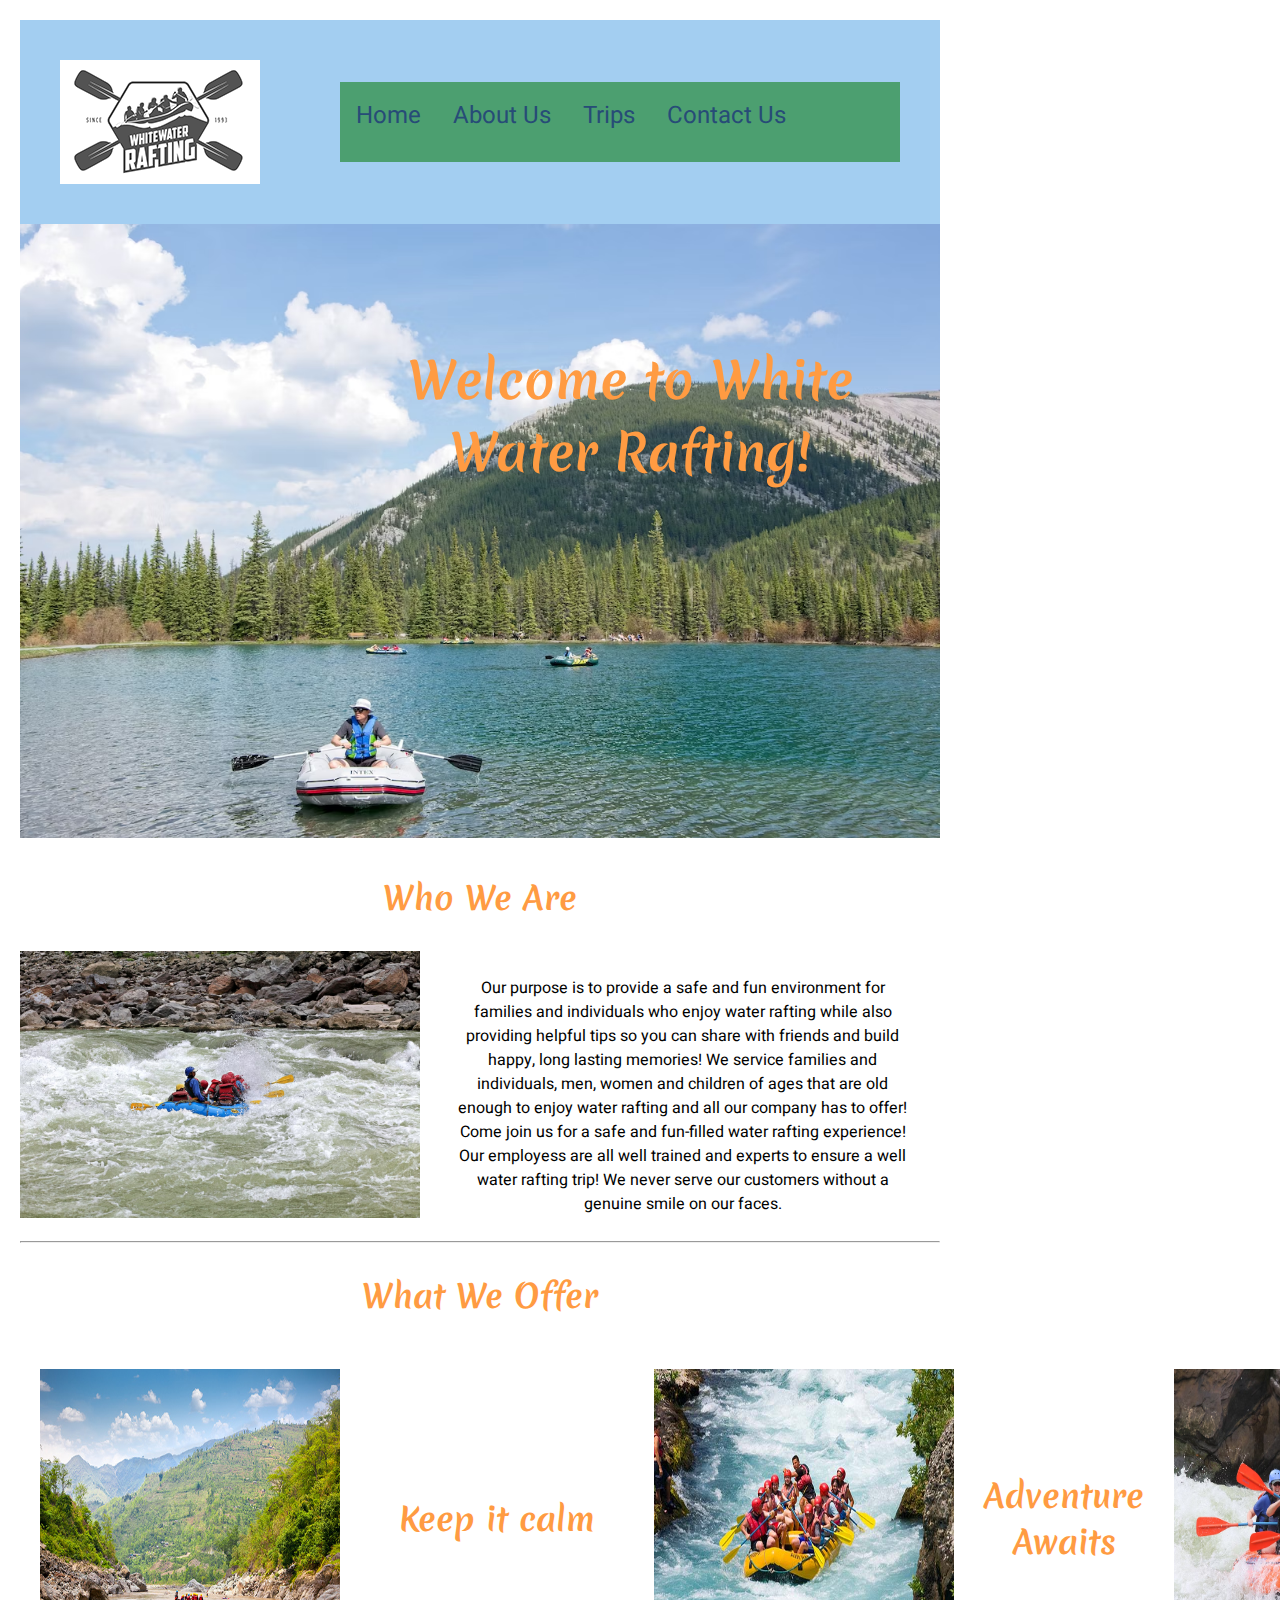
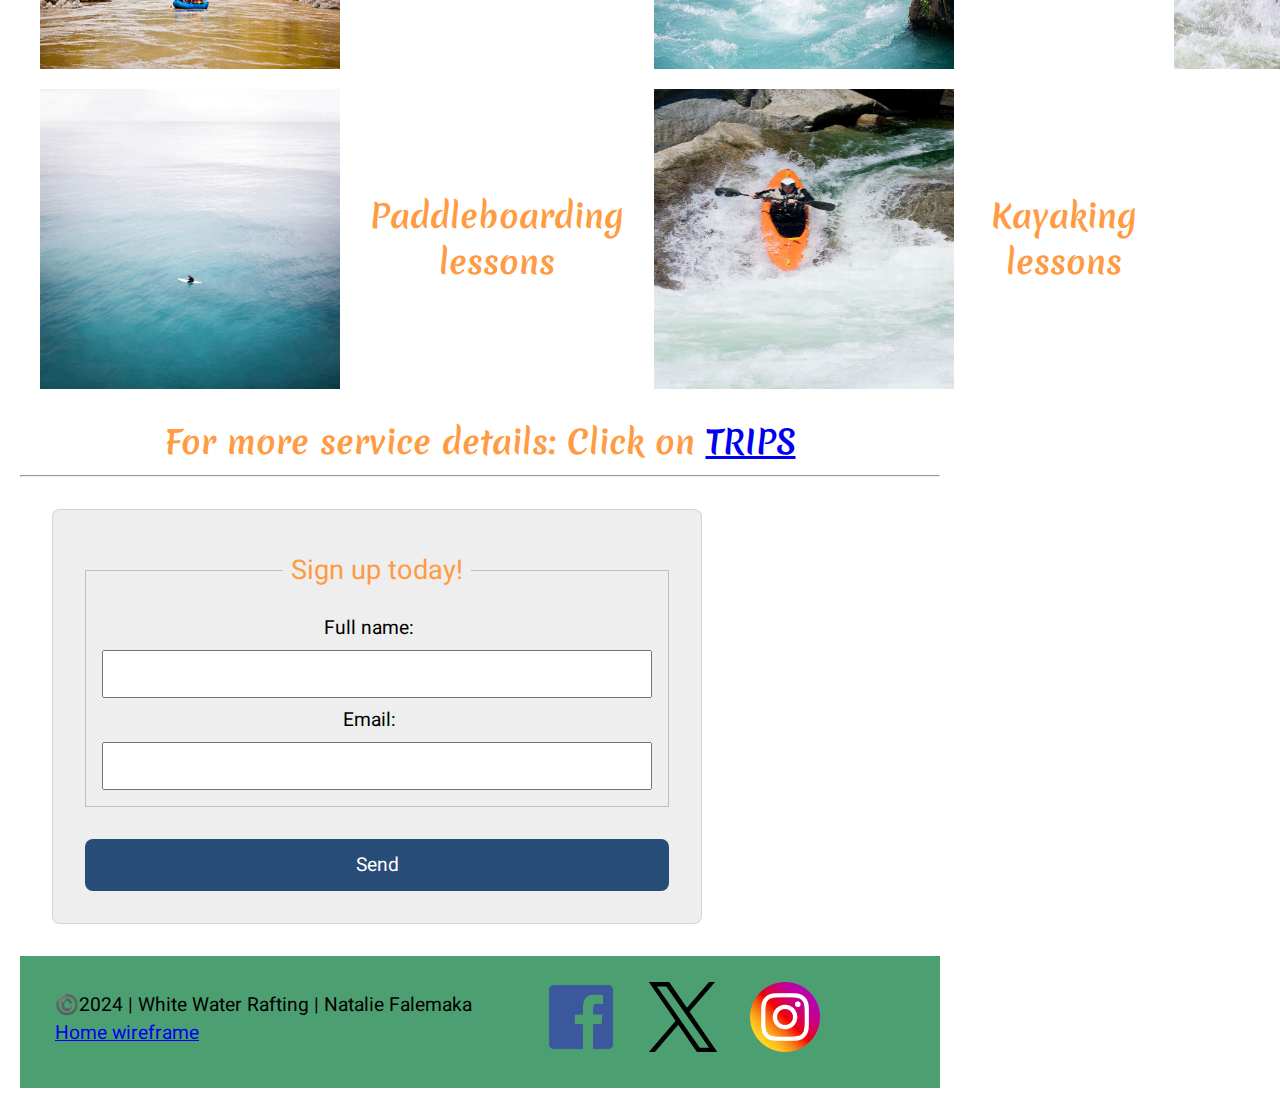
==== wwr/index.html @ 5c4816d8 "finish up the rest of the wwr site" ====
<!DOCTYPE html>
<html lang="en">
<head>
    <meta charset="UTF-8">
    <meta name="viewport" content="width=device-width, initial-scale=1.0">
    <title>White Water Rafting Home | Natalie Falemaka</title>
    <meta name="description" content="The home page is how we welcome our customers. It also includes our services and contact info.">
    <meta name="author" content="Natalie Falemaka">
    <link rel="stylesheet" href="styles/rafting.css">
</head>
<body>
    <header>
        <img src="images/logo.png" alt="Rafting Site Logo">
        <nav class="navigation">
            <a href="index.html">Home</a>
            <a href="about.html">About Us</a>
            <a href="trips.html">Trips</a>
            <a href="contact.html">Contact Us</a> 
        </nav>
    </header>

    <main>
        <div class="home">
            <img src="images/homepage.avif" alt="A man rowing his boat on the water enjoying the scene of the mountains">
            <h1>Welcome to White Water Rafting!</h1>          
        </div>


        <section class="whoweare">
            <h2>Who We Are</h2>
            <img src="images/home2.avif" alt="A family water rafting on moving water">
            <p>Our purpose is to provide a safe and fun environment for families and individuals who enjoy water rafting while also providing helpful tips so you can share with friends and build happy, long lasting memories! We service families and individuals, men, women and children of ages that are old enough to enjoy water rafting and all our company has to offer! Come join us for a safe and fun-filled water rafting experience! Our employess are all well trained and experts to ensure a well water rafting trip! We never serve our customers without a genuine smile on our faces.</p>
        </section>
        <hr>

        <h2>What We Offer</h2>
        <section class="minitrips">
                <img src="images/image1.jpeg" alt="A group enjoying the nature view on while water rafitng on calming waters">
                <h3>Keep it calm</h5>    

                <img src="images/image2.jpeg" alt="An employee instructing a group while water rafting">
                <h3>Adventure Awaits</h3>    

                <img src="images/trips3.avif" alt="A family enjoying water rafting on moving water">
                <h3>Three Full Days</h3>            

                <img src="images/trips2.avif" alt="A man paddleboarding in calm waters">
                <h3>Paddleboarding lessons</h3>

                <img src="images/trips1.avif" alt="A man on his own kayaking down a moving stream">
                <h3>Kayaking lessons</h3>
        </section>

        <h4>For more service details: Click on <a href="trips.html">TRIPS</a></h4>

        <hr>
        <form>
            <fieldset>
                <legend>Sign up today!</legend>            
                    <label for="fullname">Full name:</label>
                    <input type="text" id="fullname" name="fullname">
            
                    <label for="email">Email:</label>
                    <input type="email" id="useremail" name="useremail">
            </fieldset>
            <button type="submit">Send</button>
        </form>
    
    </main>

    <footer>
        <p>©️2024 | White Water Rafting |  Natalie Falemaka <a href="images/home-wireframe.jpg">Home wireframe</a></p>
        <nav class="sociallinks">
            <a href="https://facebook.com">
                <img src="images/facebook.png" alt="Facebook" width="70px">
            </a>
            <a href="https://twitter.com">
                <img src="images/twitter.png" alt="Twitter" width="70px">
            </a>
            <a href="https://instagram.com">
                <img src="images/instagram.png" alt="Instagram" width="70px">
            </a>
        </nav>
    </footer>
    
</body>
</html>
---- wwr/styles/rafting.css ----
@import url('https://fonts.googleapis.com/css2?family=Heebo&family=Merienda:wght@800&display=swap');

:root {
    --primary-color: #FF9B42;
    --secondary-color: #274C77; 
    --accent1-color: #A3CEF1;
    --accent2-color: #4C9F70;

    --heading-font: "Merienda", serif;
    --paragraph-font: "Heebo", serif;

    --nav-background-color: #4C9F70;
    --nav-link-color: #274C77;
    --nav-hover-link-color:  #A3CEF1;
    --nav-hover-background-color:  #274C77;
}

* {
    margin: 0;
    padding: 0;
    box-sizing: border-box;
}

body {
    font-family: var(--paragraph-font);
    max-width: 960px;
    padding: 20px;
}

h1, h2, h3, h4, h5, h6 {
    font-family: var(--heading-font);
    color: var(--primary-color);
    text-align: center;
    font-size: 2rem;
    padding: 10px;
}

header {
    padding: 40px;
    background-color: var(--accent1-color);
    display: grid;
    grid-template-columns: 1fr 2fr;
}

p {
    padding: 25px;
}

nav {
    background-color: var(--nav-background-color);
    font-size: 1.5rem;
    display: flex;
    align-self: center;
}

.navigation {
    display: flex;
    height: 80px;
}

nav a {
    display: block;
    color: var(--nav-link-color);
    text-decoration: none;
    padding: 1rem;
}

nav a:link, nav a:visited {
    color: var(--nav-link-color);
}

nav a:hover {
    color: var(--nav-hover-link-color);
    background-color: var(--nav-hover-background-color);
}

.hero img {
    display: block;
    width: 100%;
    height: auto;
}

.hero {
    position: relative;
}

h1 {
    position: absolute;
    top: 40px;
    left: 300px;
}

.article img {
    height: 200px;
    width: auto;
    float: right;
    padding: 2px;
    opacity: 0.95;
}

.article {
    position: absolute;
    top: 140px;
    border: 1px solid steelblue;
    background-color: #FF9B42;
    opacity: 0.95;
}

.history img {
    width: 300px;
    height: auto;
    float: left;
}

.history {
    display: block
}

.history p {
    text-align: center;
}

.history h2 {
    padding: 4%;
}

.adventure {
    display: grid;
    height: auto;
    width: 100%;
    grid-template-columns: repeat(5, 1fr);
}

.adventure h2 {
    grid-column: 1/6;
    padding: 1em;
}


.adventure img {
    padding: 1px;
    height: 400px;
    width: 400px;
    margin: 1rem;
}


footer {
    padding: 10px;
    display: grid;
    width: auto;
    grid-template-columns: 500px 3fr;
    background-color: #4C9F70;
}

footer p {
    font-size: 1.2em;
}

form {
    width: 650px;
    margin: 2rem;
    padding: 1rem;
    border: 1px solid rgba(0, 0, 0, 0.1);
    border-radius: 0.5rem;
    background-color: #eee;
    display: grid;
    align-items: center;
    align-self: center;
}

fieldset {
    display: grid;
    grid-gap: .5rem;
    margin: 1rem;
    border: 1px solid rgba(0, 0, 0, 0.2);
    padding: 1rem;
    align-self: center;
}

legend {
    padding: 0.5rem;
    color: var(--primary-color);
    font-size: 1.7rem;
    text-align: center;
}
label, input, button, select, textarea {
    font-family: var(--paragraph-font);
}

label {
    text-align: center;
    padding-right: 1rem;
    font-size: 1.2rem;
}

input, select, textarea {
    padding: 0.5rem;
    font-size: 1.2rem;
}

.subscribe {
    text-align: center;

}

input[type="checkbox"] {
    width: 20px;
    height: 20px;
}

button {
    margin: 1rem;
    background-color: var(--secondary-color);
    color: #fff;
    border: none;
    border-radius: .5rem;
    padding: .75rem;
    font-size: 1.2rem;
}

button:hover {
    background-color: var(--accent2-color);
}

.company {
    display: block;
    text-align: center;
    font-size: large;
}

.employee1 img {
    width: 400px;
    height: auto;
    padding: 2rem;
    border: 1px solid var(--accent2-color);
    box-shadow: 0 0 30px gray;
    margin: 1rem;
    float: left;
}

.employee1 p {
    text-align: center;
}

.employee1 {
    display: block;
    margin-top: 50px;
}

.employee2 {
    display: block;
    margin-top: 200px;
}

.employee2 img {
    width: 300px;
    height: auto;
    padding: 2rem;
    border: 1px solid var(--accent2-color);
    box-shadow: 0 0 30px gray;
    margin: 1rem;
    float: left;
}

.employee2 p {
    text-align: center;
}

.employee3 {
    display: block;
    margin-top: 300px;
    margin-bottom: 300px;

}
.employee3 img {
    width: 300px;
    height: auto;
    padding: 2rem;
    border: 1px solid var(--accent2-color);
    box-shadow: 0 0 30px gray;
    margin: 1rem;
    float: left;
}

.employee3 {
    text-align: center;
}

.trips {
    position: relative;
}

.trips img {
    width: 100%;
    height: auto;
}

.trips h1 {
    position: absolute;
    top: 170px;
    font-size: 40px;
    text-align: center;
}

h2 {
    margin: 20px;
    text-align: center;
}

.services {
    display: grid;
    grid-template-columns: 800px 800px 800px;
    gap: 40px;
    padding: 10px;
}

.services img {
    width: 800px;
    height: auto;
    align-items: center;
}

.services p {
    text-align: center;
}

.othertrips {
    display: grid;
    grid-template-columns: 600px 600px;
    gap: 30px;
    padding: 10px;
}

.othertrips img {
    width: 500px;
    height: 600px;
}

.othertrips h3 {
    align-self: center;
}

.home {
    position: relative;
}

.home img {
    width: 100%;
}

.home h1 {
    position: absolute;
    top: 110px;
    font-size: 50px;
}

.whoweare {
    display: block;
}

.whoweare img {
    width: 400px;
    height: auto;
    float: left;
    margin-right: 30px;
}

.whoweare p {
    text-align: center;
}

.minitrips {
    display: grid;
    grid-template-columns: repeat(3, 1fr auto);
    gap: 20px;
    padding: 20px;
}

.minitrips img {
    width: 300px;
    height: 300px;
}

.minitrips h3 {
    text-align: center;
    align-self: center;
}
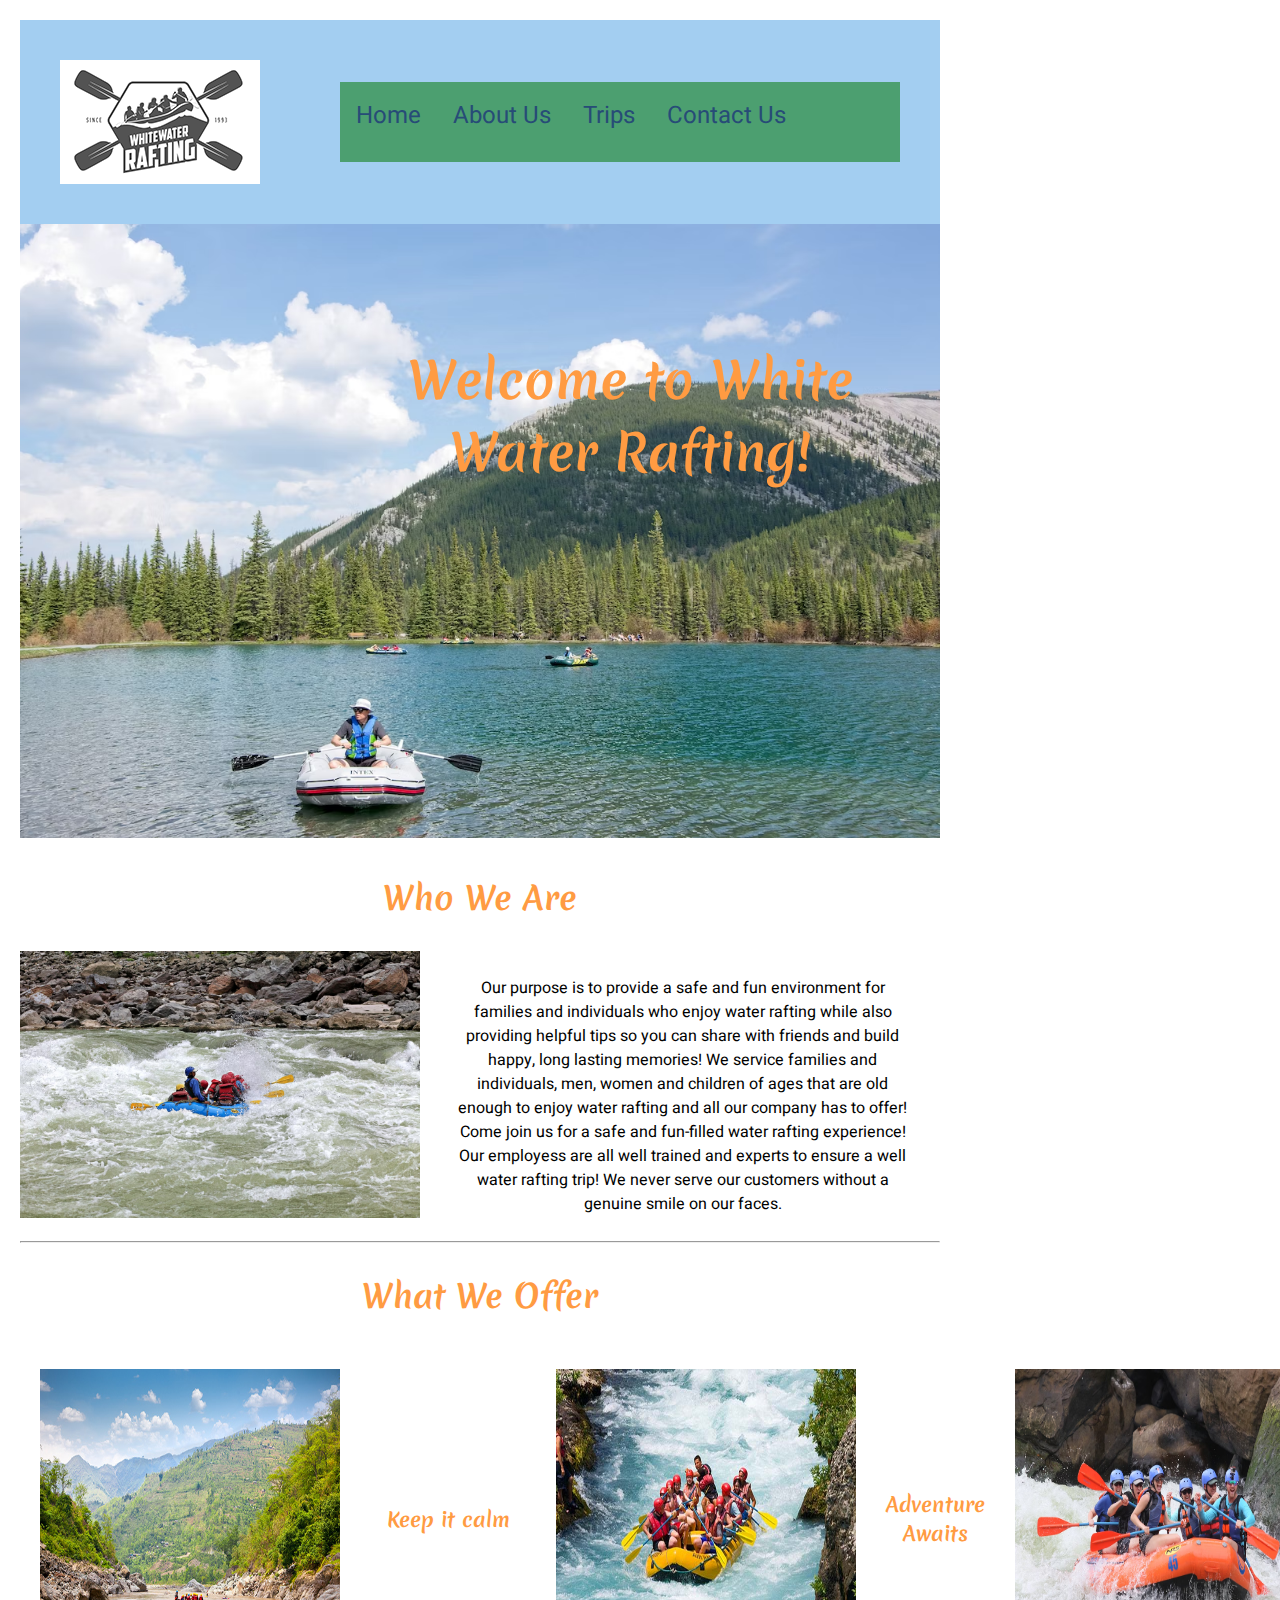
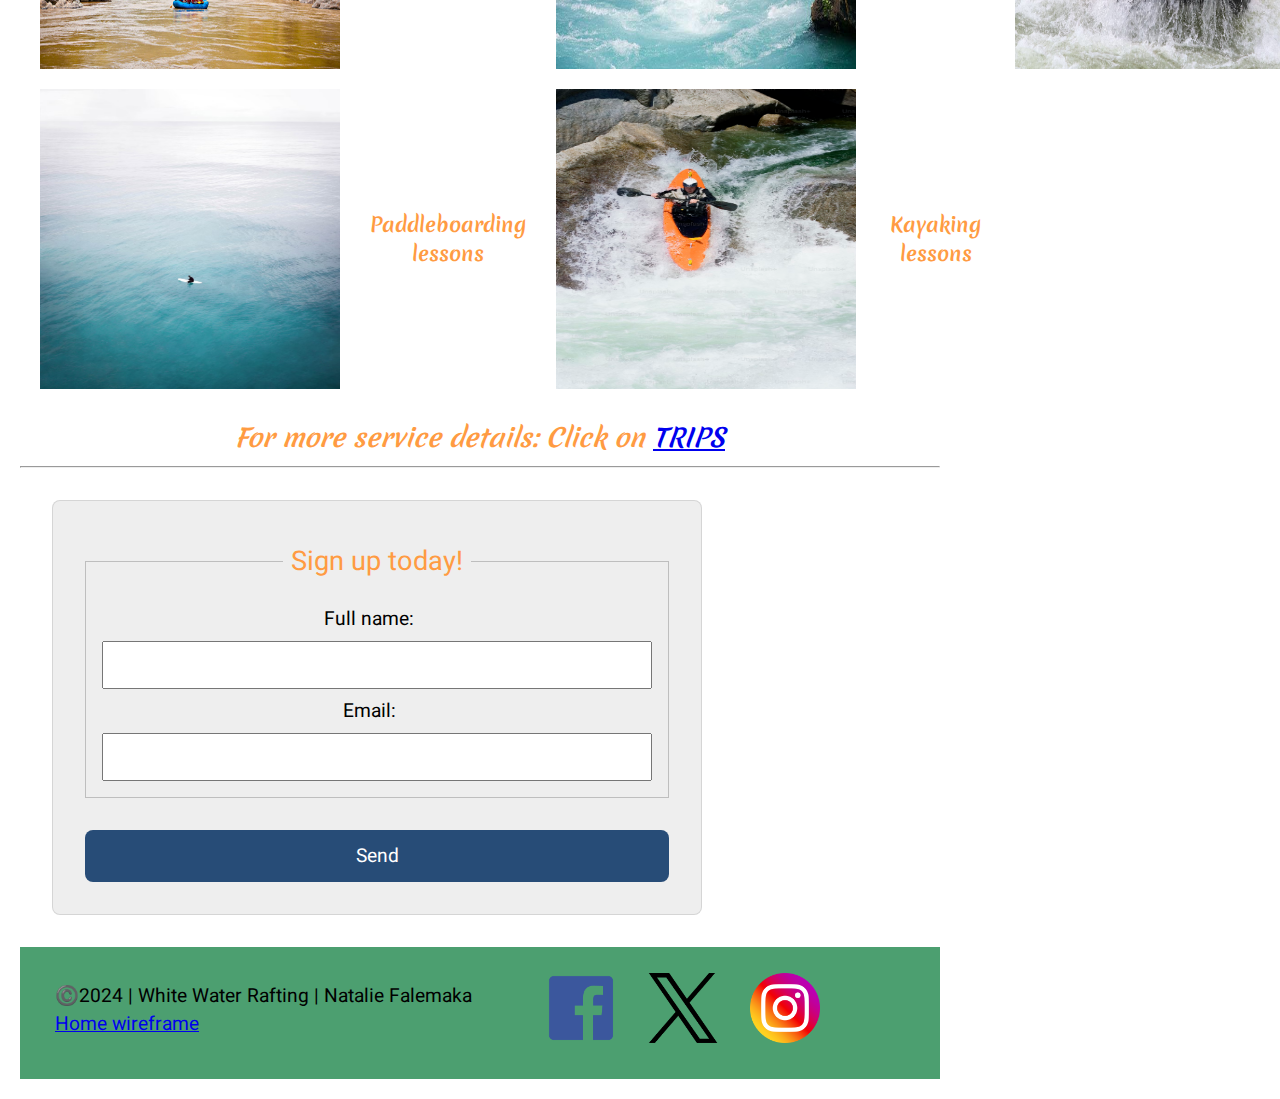
==== commit e2b48283: "changed the title" ====
--- a/wwr/index.html
+++ b/wwr/index.html
@@ -3,7 +3,7 @@
 <head>
     <meta charset="UTF-8">
     <meta name="viewport" content="width=device-width, initial-scale=1.0">
-    <title>White Water Rafting Home | Natalie Falemaka</title>
+    <title>White Water Rafting Company's Home page</title>
     <meta name="description" content="The home page is how we welcome our customers. It also includes our services and contact info.">
     <meta name="author" content="Natalie Falemaka">
     <link rel="stylesheet" href="styles/rafting.css">
--- a/wwr/styles/rafting.css
+++ b/wwr/styles/rafting.css
@@ -384,5 +384,11 @@
 
 .minitrips h3 {
     text-align: center;
-    align-self: center;
+    font-size: 20px;
+    align-self: center;
+}
+
+h4 {
+    font-size: 25px;
+    font-style: italic;
 }